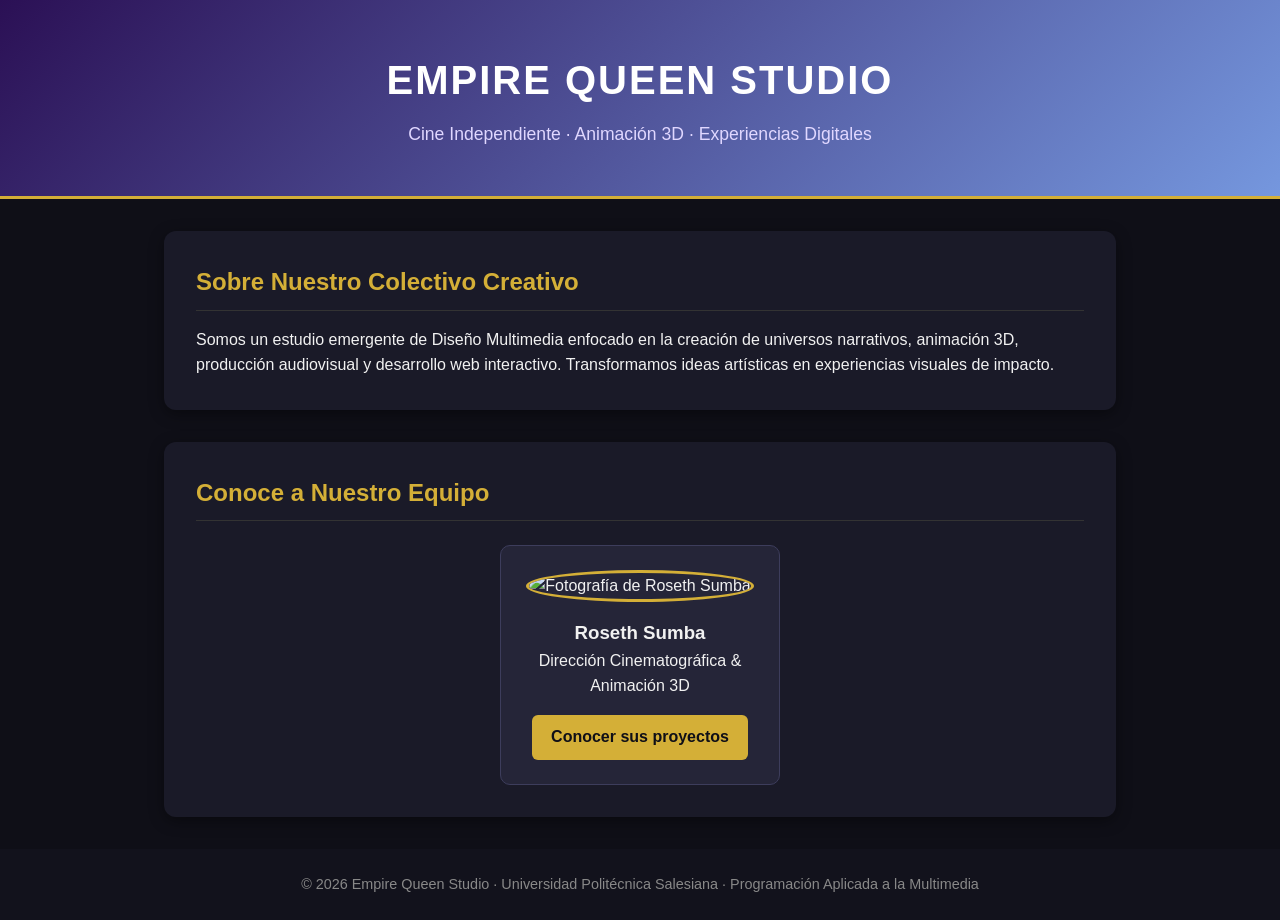
==== empire-queen/imagenes/index.html @ 941ed0ad "Add files via upload" ====
<!DOCTYPE html>
<html lang="es">
<head>
    <meta charset="UTF-8">
    <meta name="viewport" content="width=device-width, initial-scale=1.0">
    <title>Empire Queen | Colectivo de Diseño Multimedia</title>
    <link rel="stylesheet" href="estilos.css">
</head>
<body>

    <header>
        <h1>EMPIRE QUEEN STUDIO</h1>
        <p>Cine Independiente · Animación 3D · Experiencias Digitales</p>
    </header>

    <main>
        <section>
            <h2>Sobre Nuestro Colectivo Creativo</h2>
            <p>
                Somos un estudio emergente de Diseño Multimedia enfocado en la creación de universos narrativos, animación 3D, producción audiovisual y desarrollo web interactivo. Transformamos ideas artísticas en experiencias visuales de impacto.
            </p>
        </section>

        <section>
            <h2>Conoce a Nuestro Equipo</h2>
            <div class="grid-equipo">
                <article class="tarjeta">
                    <img src="imagenes/roseth.jpg.jpeg" alt="Fotografía de Roseth Sumba">
                    <h3>Roseth Sumba</h3>
                    <p>Dirección Cinematográfica & Animación 3D</p>
                    <a href="imagenes/index.html" class="btn">Conocer sus proyectos</a>
                </article>
            </div>
        </section>
    </main>

    <footer>
        <p>© 2026 Empire Queen Studio · Universidad Politécnica Salesiana · Programación Aplicada a la Multimedia</p>
    </footer>

</body>
</html>
---- empire-queen/imagenes/estilos.css ----
* {
    box-sizing: border-box;
    margin: 0;
    padding: 0;
    font-family: 'Segoe UI', Tahoma, Geneva, Verdana, sans-serif;
}

body {
    background-color: #0f0f17;
    color: #f1f1f1;
    line-height: 1.6;
}

header {
    background: linear-gradient(135deg, #2b1055, #7597de);
    text-align: center;
    padding: 3rem 1rem;
    border-bottom: 3px solid #d4af37;
}

header h1 {
    font-size: 2.5rem;
    letter-spacing: 2px;
    color: #ffffff;
}

header p {
    font-size: 1.1rem;
    margin-top: 0.5rem;
    color: #e0d7ff;
}

main {
    max-width: 1000px;
    margin: 2rem auto;
    padding: 0 1.5rem;
}

section {
    background-color: #1a1a28;
    padding: 2rem;
    border-radius: 12px;
    margin-bottom: 2rem;
    box-shadow: 0 4px 15px rgba(0,0,0,0.4);
}

h2 {
    color: #d4af37;
    margin-bottom: 1rem;
    border-bottom: 1px solid #333;
    padding-bottom: 0.5rem;
}

.grid-equipo {
    display: flex;
    flex-wrap: wrap;
    gap: 1.5rem;
    justify-content: center;
    margin-top: 1.5rem;
}

.tarjeta {
    background-color: #252538;
    border: 1px solid #3d3d5c;
    border-radius: 10px;
    padding: 1.5rem;
    width: 280px;
    text-align: center;
}

.tarjeta img, .perfil-img {
    width: 140px;
    height: 140px;
    object-fit: cover;
    border-radius: 50%;
    border: 3px solid #d4af37;
    margin-bottom: 1rem;
}

.btn {
    display: inline-block;
    margin-top: 1rem;
    padding: 0.6rem 1.2rem;
    background-color: #d4af37;
    color: #0f0f17;
    text-decoration: none;
    font-weight: bold;
    border-radius: 6px;
}

.btn:hover {
    background-color: #f3ce56;
}

figure {
    margin: 1.5rem 0;
    text-align: center;
}

figure img {
    max-width: 100%;
    height: auto;
    border-radius: 8px;
    border: 1px solid #444;
}

figcaption {
    font-size: 0.9rem;
    color: #bbb;
    margin-top: 0.5rem;
}

audio, video {
    width: 100%;
    margin: 1rem 0;
    border-radius: 8px;
}

form {
    display: flex;
    flex-direction: column;
    gap: 1rem;
}

label {
    font-weight: bold;
    color: #e0d7ff;
}

input[type="text"], input[type="email"], select, textarea {
    width: 100%;
    padding: 0.7rem;
    border-radius: 6px;
    border: 1px solid #444;
    background-color: #12121c;
    color: #fff;
}

.radio-grupo {
    display: flex;
    gap: 1.5rem;
    flex-wrap: wrap;
}

button[type="submit"] {
    background-color: #7597de;
    color: #fff;
    border: none;
    padding: 0.8rem;
    font-size: 1rem;
    font-weight: bold;
    border-radius: 6px;
    cursor: pointer;
}

footer {
    text-align: center;
    padding: 1.5rem;
    background-color: #12121c;
    color: #888;
    font-size: 0.9rem;
}
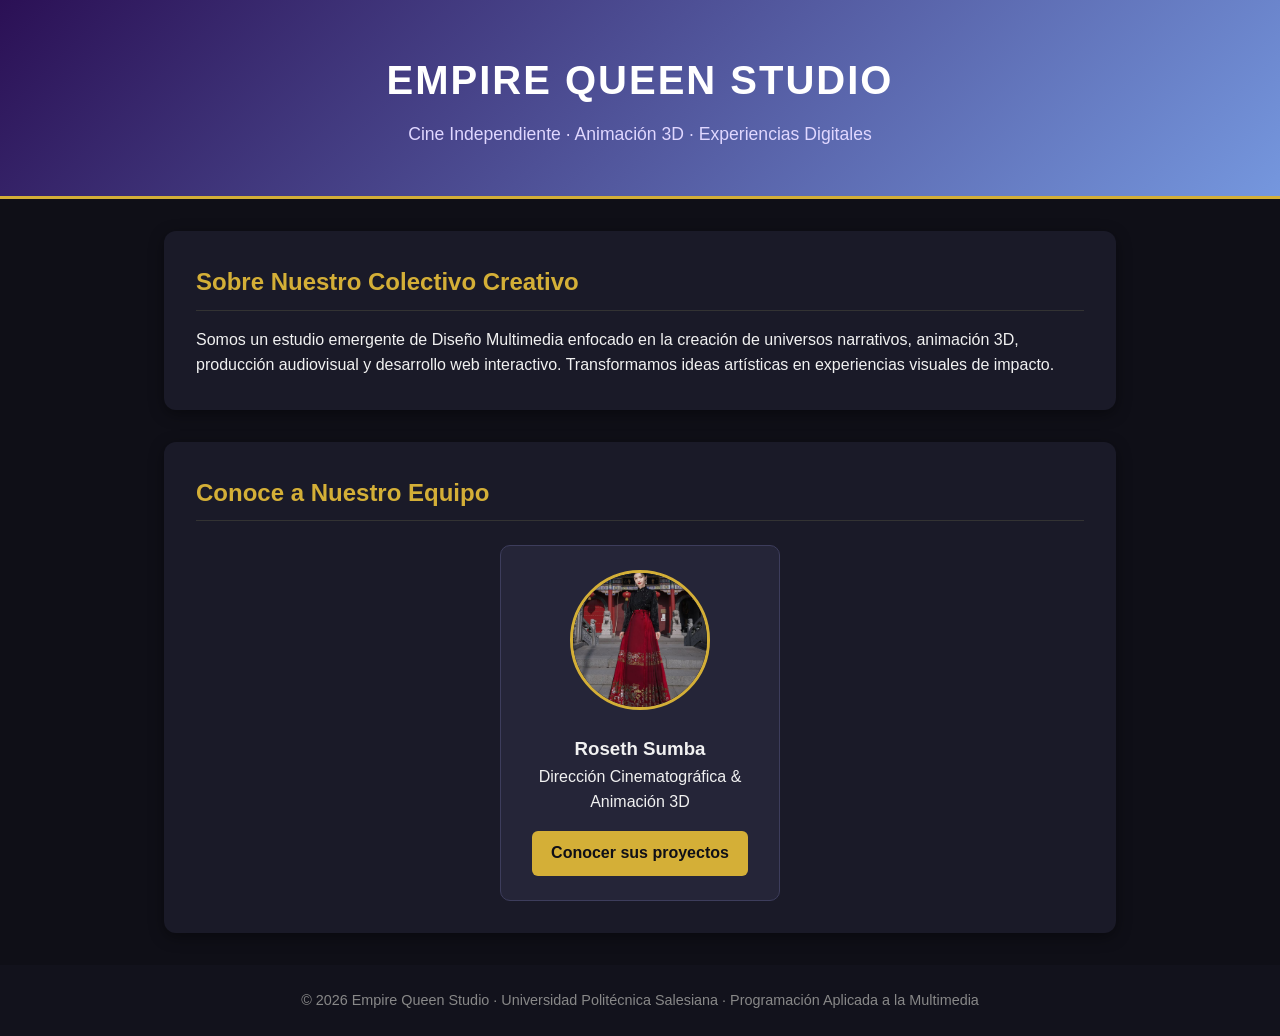
==== commit ad46b031: "Update index.html" ====
--- a/empire-queen/imagenes/index.html
+++ b/empire-queen/imagenes/index.html
@@ -25,10 +25,10 @@
             <h2>Conoce a Nuestro Equipo</h2>
             <div class="grid-equipo">
                 <article class="tarjeta">
-                    <img src="imagenes/roseth.jpg.jpeg" alt="Fotografía de Roseth Sumba">
+                    <img src="roseth.jpg/roseth.jpg.jpeg" alt="Fotografía de Roseth Sumba">
                     <h3>Roseth Sumba</h3>
                     <p>Dirección Cinematográfica & Animación 3D</p>
-                    <a href="imagenes/index.html" class="btn">Conocer sus proyectos</a>
+                    <a href="roseth.jpg/index.html" class="btn">Conocer sus proyectos</a>
                 </article>
             </div>
         </section>
